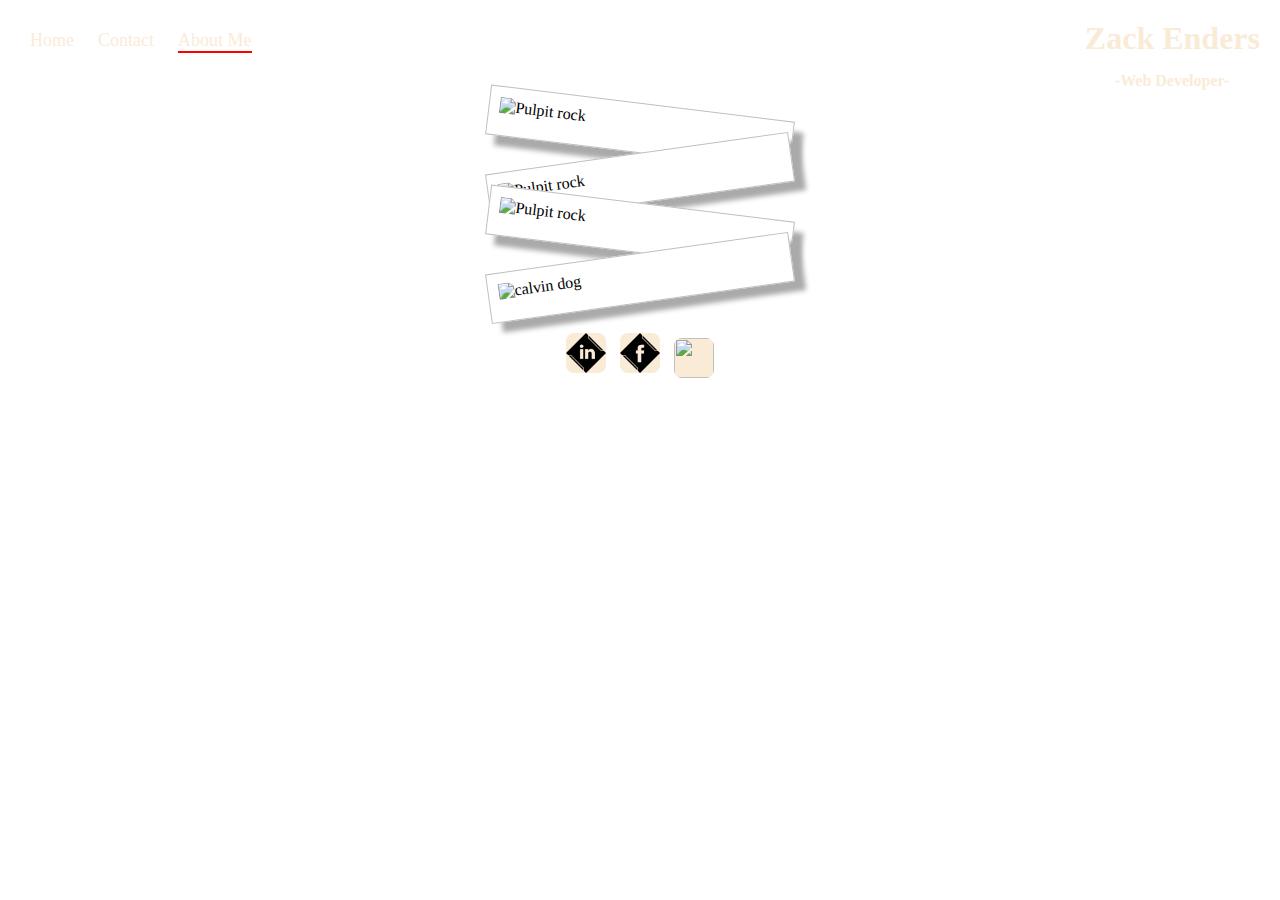
==== about.html @ 2e82b7be "commit" ====
<!DOCTYPE html>
<html>
<head>
	<title>Zack Enders | Web Developer</title>
	<link rel="stylesheet" type="text/css" href="about.css">
</head>
<body>

<header class="head">
	<h1 class="name">Zack Enders <br> <span class="prof">-Web Developer-</span></h1>
	<nav class="nav-bar">
		<ul>
			<li><a href="index.html">Home</a></li>
			<li><a href="contact.html">Contact</a></li>
			<li class="current"><a href="about.html">About Me</a></li>
		</ul>
	</nav>
</header>

<div class="body">
	<div class="polaroid rotate_right">
 		 <img src="img/background.jpeg" alt="Pulpit rock" width="284px" height="213px">
 			 <p class="caption"> </p>
	</div>
	<div class="polaroid rotate_left">
 		 <img src="img/background.jpeg" alt="Pulpit rock" width="284px" height="213px">
 			 <p class="caption"> </p>
	</div>

	<div class="polaroid rotate_right">
 		 <img src="img/background.jpeg" alt="Pulpit rock" width="284px" height="213px">
 			 <p class="caption"></p>
	</div>
<div class="polaroid rotate_left">
	<img src="img/background.jpeg" alt="calvin dog" width="284px" height="213px">
	<p class= "caption"></p>
</div>
</div>



 <div>
   <footer>
	 <a href="https://linkedin.com" target="_blank"><img  class="social_media" src="img/linkedin.png"></a>
	 <a href="https://facebook.com" target="_blank"><img class="social_media" src="img/facebook.png"></a>
	 <a href="https://github.com" target="_blank"><img class="social_media" src="img/github.png"></a>
   </footer>
  </div>
</body>
</html>
---- about.css ----
* {
	margin: 0;
	padding: 0;
}


html {
	background: url("img/background.jpeg") no-repeat center center fixed;
	background-size: cover;
}


/*----------------------Header/Nav---------------------*/

.name {
	color: antiquewhite;
	float: right;
	margin-right: 20px;
}
.prof {
	font-size: 16px;
	text-align: center;
	padding-left: 30px;
}

.nav-bar {
	margin-top: 20px;
	margin-left: 20px;
}
.nav-bar ul li a {
	color: antiquewhite;
	text-decoration: none;
	font-size: 18px;
}
.nav-bar ul li {
	display: inline-block;
	margin: 10px;
}
.nav-bar ul li:hover {
		transform: scale(1.3, 1.3);
	}

.current {
	padding: none;
	border: none;
	border-bottom: 2px solid red;
}
.head {
	padding-bottom: 40px;
}

/*----------------------body---------------------*/


div.polaroid {
    width: 284px;
    margin-top: 100px;
    padding: 10px 10px 20px 10px;
    border: 1px solid #BFBFBF;
    background-color: white;
    box-shadow: 10px 10px 5px #aaaaaa;
    display: block;
}

div.rotate_right {
    float: left;
    transform: rotate(7deg);
}

div.rotate_left {
	float: left;
	transform: rotate(-8deg);
}
/*----------------------Footer---------------------*/

footer {
    position: absolute;
    bottom: 0;
    height: 25px;
    width: 100%;
    text-align: center;
    margin: 0 auto;
    padding-top: 25px;
    clear: both;
}

.social_media {
	width: 40px;
	height: 40px;
	margin: 5px;
	background-color: antiquewhite;
	border-radius: 20%;
}
.social_media:hover {
	transform: scale(1.3, 1.3);
	color: white;
	width: 50px;
	height: 50px;
	margin: 10px;
}


@media all and (max-width: 480px) {

/*----------------------Header/Nav---------------------*/
.name {
	float: none;
	text-align: center;
	margin: 10px auto;
}

.prof {
	font-size: 16px;
	padding-right: 40px;
}

.nav-bar {
	text-align: center;
	margin: 10px auto;
}

.nav-bar ul li {
	padding: 10px 20px 5px;
}

.nav-bar ul li:hover {
		transform: none;
	}
}



/*----------------------Body---------------------*/


div.polaroid {
    float: none;
    margin: 0 auto;
}






/*----------------------Footer---------------------*/
	footer {
    position: static;
    bottom: 0;
    height: 75px;
    width: 100%;
    text-align: center;
    margin: auto;
}
	
}

@media all and (max-width: 768px) and (min-width: 481px) {

.nav-bar{
	padding-bottom: 5px;
}

div.polaroid {
	float: none;
	margin: 0 auto;
}



footer {
    position: static;
    bottom: 0;
    height: 75px;
    width: 100%;
    text-align: center;
    margin: auto;
}


}

@media all and (max-width: 992px) and (min-width: 769px) {

.body {
	width: 70%;
	margin: 0 auto;
}

div.polaroid {
	float: none;
	margin: 0 auto;
}

div.rotate_right {
    float: left;
    transform: rotate(7deg);
}

div.rotate_left {
	float: left;
	transform: rotate(-8deg);
}

}
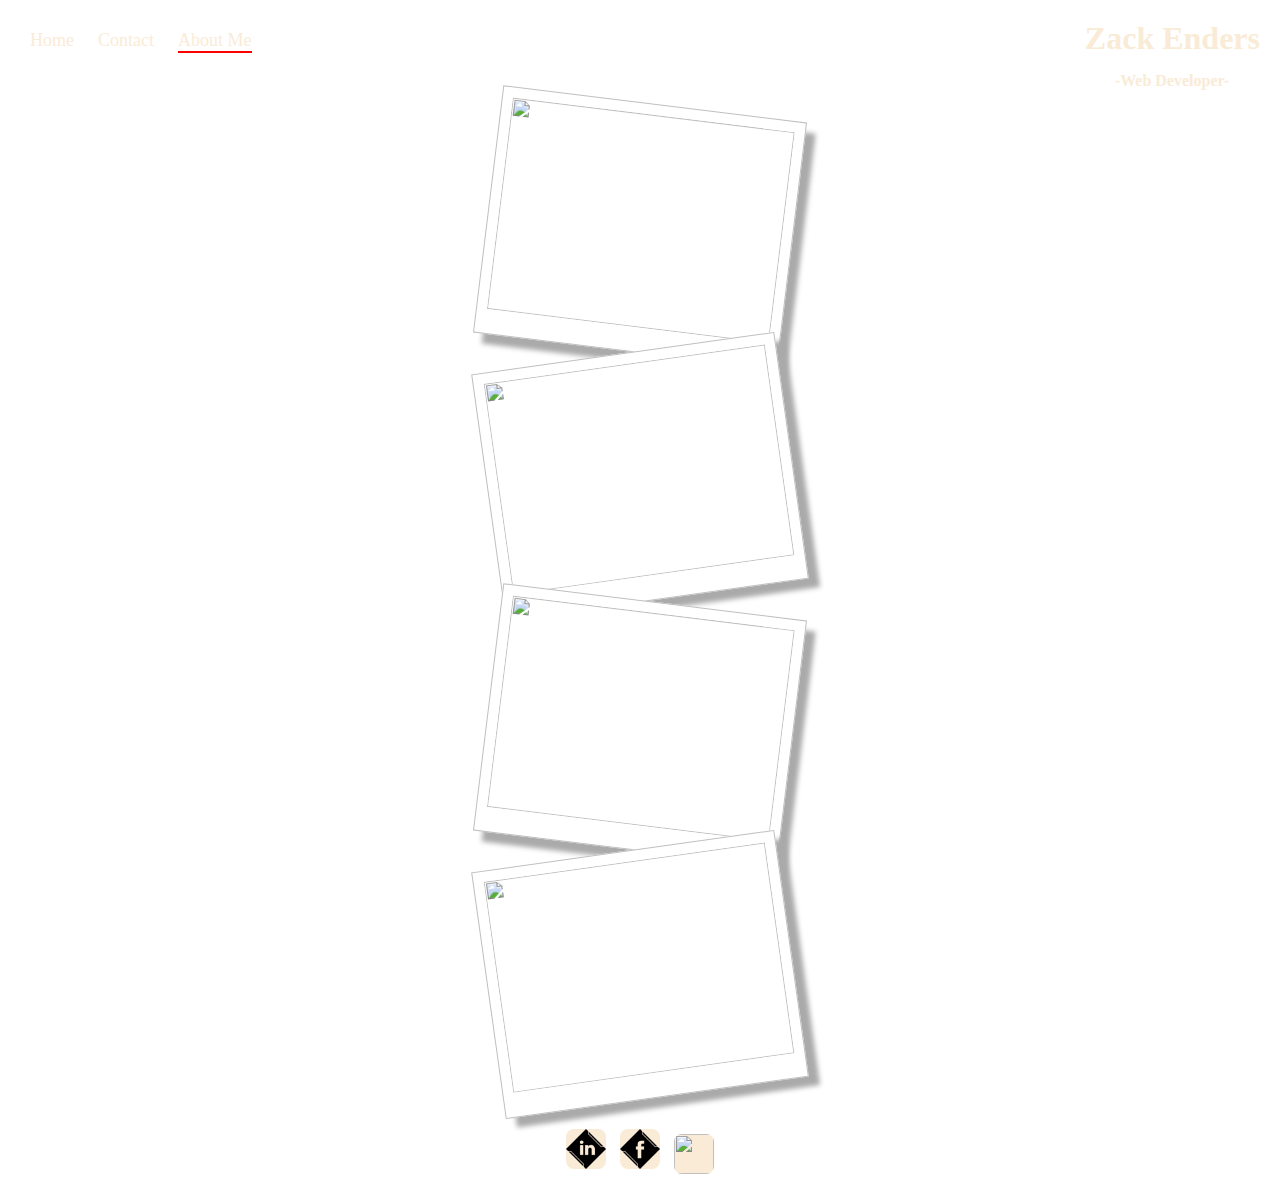
==== commit 368bca8a: "Contact tabs fixed" ====
--- a/about.html
+++ b/about.html
@@ -3,6 +3,7 @@
 <head>
 	<title>Zack Enders | Web Developer</title>
 	<link rel="stylesheet" type="text/css" href="about.css">
+	<meta name="viewport" content="width=device-width, initial-scale=1.0">
 </head>
 <body>
 
@@ -19,20 +20,20 @@
 
 <div class="body">
 	<div class="polaroid rotate_right">
- 		 <img src="img/background.jpeg" alt="Pulpit rock" width="284px" height="213px">
+ 		 <img src="img/background.jpeg" alt="" width="284px" height="213px">
  			 <p class="caption"> </p>
 	</div>
 	<div class="polaroid rotate_left">
- 		 <img src="img/background.jpeg" alt="Pulpit rock" width="284px" height="213px">
+ 		 <img src="img/background.jpeg" alt="" width="284px" height="213px">
  			 <p class="caption"> </p>
 	</div>
 
 	<div class="polaroid rotate_right">
- 		 <img src="img/background.jpeg" alt="Pulpit rock" width="284px" height="213px">
+ 		 <img src="img/background.jpeg" alt="" width="284px" height="213px">
  			 <p class="caption"></p>
 	</div>
 <div class="polaroid rotate_left">
-	<img src="img/background.jpeg" alt="calvin dog" width="284px" height="213px">
+	<img src="img/background.jpeg" alt="" width="284px" height="213px">
 	<p class= "caption"></p>
 </div>
 </div>
--- a/about.css
+++ b/about.css
@@ -4,9 +4,17 @@
 }
 
 
+
 html {
 	background: url("img/background.jpeg") no-repeat center center fixed;
 	background-size: cover;
+}
+
+body, html{
+	width: 100%;
+	height: 100%;
+	margin: 0;
+	padding: 0;
 }
 
 
@@ -26,6 +34,7 @@
 .nav-bar {
 	margin-top: 20px;
 	margin-left: 20px;
+	overflow-x: hidden;
 }
 .nav-bar ul li a {
 	color: antiquewhite;
@@ -59,7 +68,7 @@
     border: 1px solid #BFBFBF;
     background-color: white;
     box-shadow: 10px 10px 5px #aaaaaa;
-    display: block;
+/*    display: block;*/
 }
 
 div.rotate_right {
@@ -82,6 +91,7 @@
     margin: 0 auto;
     padding-top: 25px;
     clear: both;
+    overflow-x: hidden;
 }
 
 .social_media {
@@ -169,8 +179,8 @@
 
 
 footer {
-    position: static;
-    bottom: 0;
+/*    position: static;
+    bottom: 0;*/
     height: 75px;
     width: 100%;
     text-align: center;
@@ -181,16 +191,21 @@
 }
 
 @media all and (max-width: 992px) and (min-width: 769px) {
-
-.body {
-	width: 70%;
+div.body {
+	width: 620px;
+	height: 100%;	
 	margin: 0 auto;
+	padding: 13%;
+	padding-top: 80px;
+	padding-bottom: 0;
 }
 
 div.polaroid {
 	float: none;
-	margin: 0 auto;
-}
+
+}
+
+
 
 div.rotate_right {
     float: left;
@@ -202,4 +217,20 @@
 	transform: rotate(-8deg);
 }
 
-}+footer {
+/*    position: static;
+    bottom: 0;*/
+    height: 75px;
+    width: 100%;
+    text-align: center;
+    margin: auto;
+}
+
+
+}
+
+/** {
+  background: #000 !important;
+  color: #0f0 !important;
+  outline: solid #f00 1px !important;
+}*/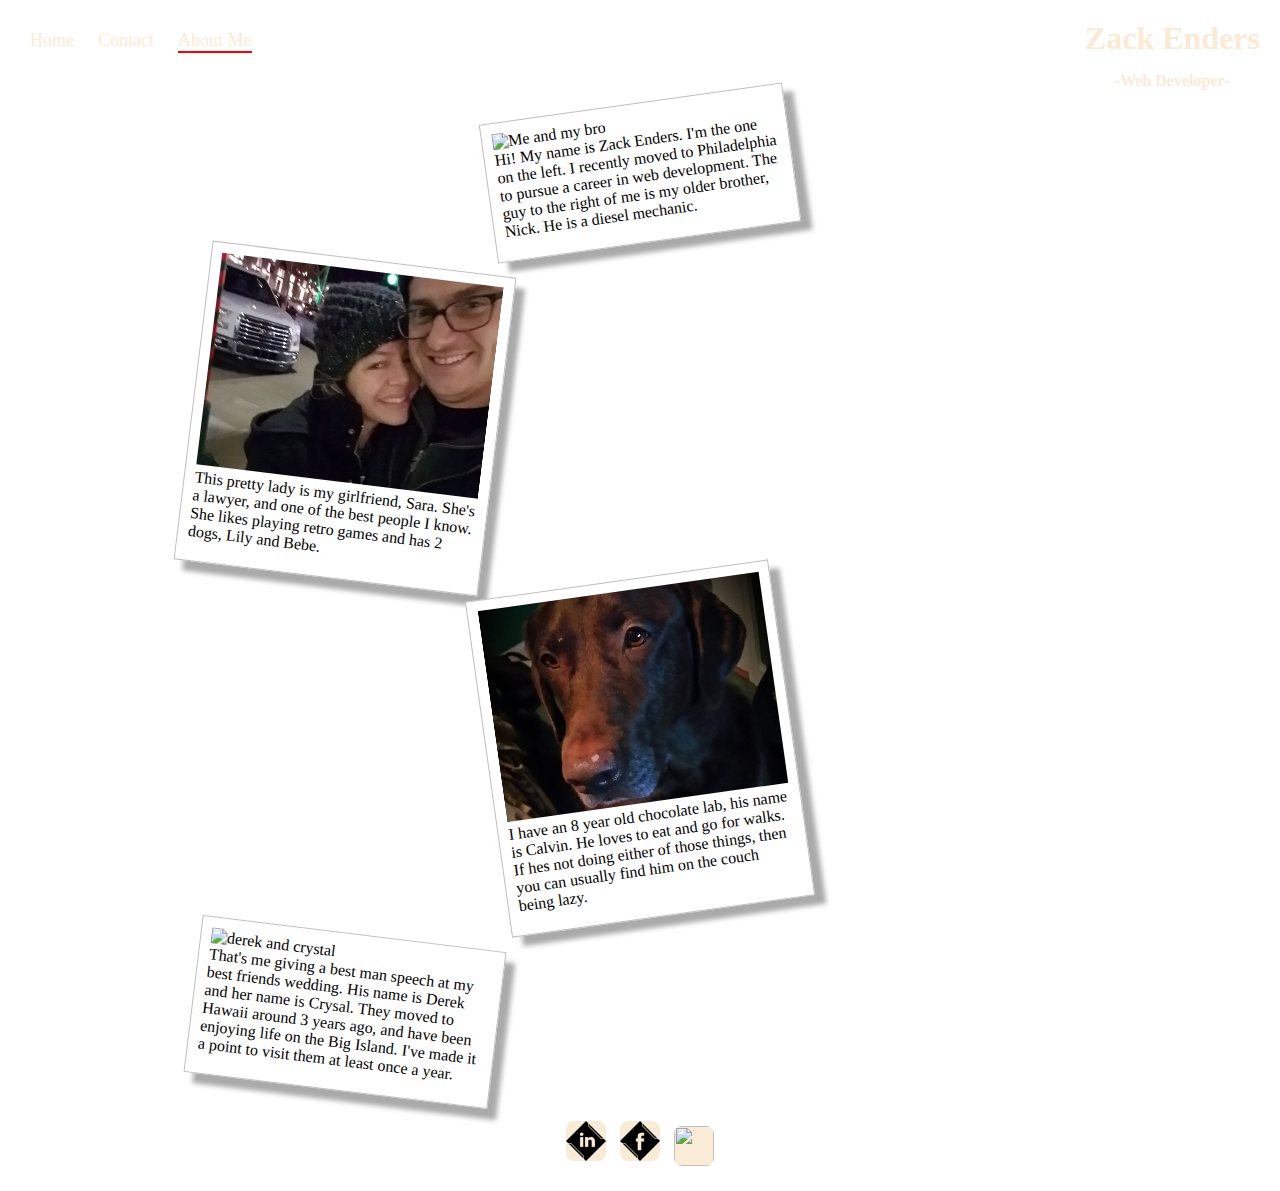
==== commit c46e9d65: "fixed the float issue on images" ====
--- a/about.html
+++ b/about.html
@@ -3,7 +3,6 @@
 <head>
 	<title>Zack Enders | Web Developer</title>
 	<link rel="stylesheet" type="text/css" href="about.css">
-	<meta name="viewport" content="width=device-width, initial-scale=1.0">
 </head>
 <body>
 
@@ -19,22 +18,22 @@
 </header>
 
 <div class="body">
+	<div class="polaroid rotate_left">
+ 		 <img src="img/me-and-bro.jpg" alt="Me and my bro" width="284px" height="213px">
+ 			 <p class="caption">Hi! My name is Zack Enders. I'm the one on the left. I recently moved to Philadelphia to pursue a career in web development. The guy to the right of me is my older brother, Nick. He is a diesel mechanic. </p>
+	</div>
 	<div class="polaroid rotate_right">
- 		 <img src="img/background.jpeg" alt="" width="284px" height="213px">
- 			 <p class="caption"> </p>
-	</div>
-	<div class="polaroid rotate_left">
- 		 <img src="img/background.jpeg" alt="" width="284px" height="213px">
- 			 <p class="caption"> </p>
+ 		 <img src="img/sara.jpg" alt="Sara" width="284px" height="213px">
+ 			 <p class="caption">This pretty lady is my girlfriend, Sara. She's a lawyer, and one of the best people I know. She likes playing retro games and has 2 dogs, Lily and Bebe. </p>
 	</div>
 
-	<div class="polaroid rotate_right">
- 		 <img src="img/background.jpeg" alt="" width="284px" height="213px">
- 			 <p class="caption"></p>
+	<div class="polaroid rotate_left">
+ 		 <img src="img/calvin.jpg" alt="Clavin the dog" width="284px" height="213px">
+ 			 <p class="caption">I have an 8 year old chocolate lab, his name is Calvin. He loves to eat and go for walks. If hes not doing either of those things, then you can usually find him on the couch being lazy.</p>
 	</div>
-<div class="polaroid rotate_left">
-	<img src="img/background.jpeg" alt="" width="284px" height="213px">
-	<p class= "caption"></p>
+<div class="polaroid rotate_right">
+	<img src="img/dnc.jpg" alt="derek and crystal" width="284px" height="213px">
+	<p class= "caption">That's me giving a best man speech at my best friends wedding. His name is Derek and her name is Crysal. They moved to Hawaii around 3 years ago, and have been enjoying life on the Big Island. I've made it a point to visit them at least once a year.</p>
 </div>
 </div>
 
--- a/about.css
+++ b/about.css
@@ -4,17 +4,9 @@
 }
 
 
-
 html {
 	background: url("img/background.jpeg") no-repeat center center fixed;
 	background-size: cover;
-}
-
-body, html{
-	width: 100%;
-	height: 100%;
-	margin: 0;
-	padding: 0;
 }
 
 
@@ -34,7 +26,6 @@
 .nav-bar {
 	margin-top: 20px;
 	margin-left: 20px;
-	overflow-x: hidden;
 }
 .nav-bar ul li a {
 	color: antiquewhite;
@@ -68,17 +59,39 @@
     border: 1px solid #BFBFBF;
     background-color: white;
     box-shadow: 10px 10px 5px #aaaaaa;
-/*    display: block;*/
+    display: inline-block;
+}
+
+/*div.rotate_right {
+    float: left;
+    transform: rotate(7deg);
+}
+
+div.rotate_left {
+	float: left;
+	transform: rotate(-8deg);
+}*/
+
+.body {
+	width: 70%;
+	margin: 0 auto;
+}
+
+div.polaroid {
+	float: none;
+	margin: 0 auto;
 }
 
 div.rotate_right {
     float: left;
     transform: rotate(7deg);
-}
-
-div.rotate_left {
+    margin-left: 15px;
+	margin-top: 15px}
+
+div.rotate_left{
 	float: left;
 	transform: rotate(-8deg);
+	display: block;
 }
 /*----------------------Footer---------------------*/
 
@@ -91,7 +104,6 @@
     margin: 0 auto;
     padding-top: 25px;
     clear: both;
-    overflow-x: hidden;
 }
 
 .social_media {
@@ -148,6 +160,10 @@
     margin: 0 auto;
 }
 
+div.rotate_right {
+
+    margin-top: 15px;
+}
 
 
 
@@ -179,8 +195,8 @@
 
 
 footer {
-/*    position: static;
-    bottom: 0;*/
+    position: static;
+    bottom: 0;
     height: 75px;
     width: 100%;
     text-align: center;
@@ -191,46 +207,27 @@
 }
 
 @media all and (max-width: 992px) and (min-width: 769px) {
-div.body {
-	width: 620px;
-	height: 100%;	
-	margin: 0 auto;
-	padding: 13%;
-	padding-top: 80px;
-	padding-bottom: 0;
-}
-
-div.polaroid {
-	float: none;
-
-}
-
-
+
+.body {
+	width: 70%;
+	margin: 0 auto;
+}
+
+div.polaroid {
+	float: none;
+/*	margin: 0 auto;*/
+}
 
 div.rotate_right {
     float: left;
     transform: rotate(7deg);
-}
-
-div.rotate_left {
+    margin-left: 15px;
+}
+
+div.rotate_left{
 	float: left;
 	transform: rotate(-8deg);
-}
-
-footer {
-/*    position: static;
-    bottom: 0;*/
-    height: 75px;
-    width: 100%;
-    text-align: center;
-    margin: auto;
-}
-
-
-}
-
-/** {
-  background: #000 !important;
-  color: #0f0 !important;
-  outline: solid #f00 1px !important;
-}*/+	display: block;
+}
+
+}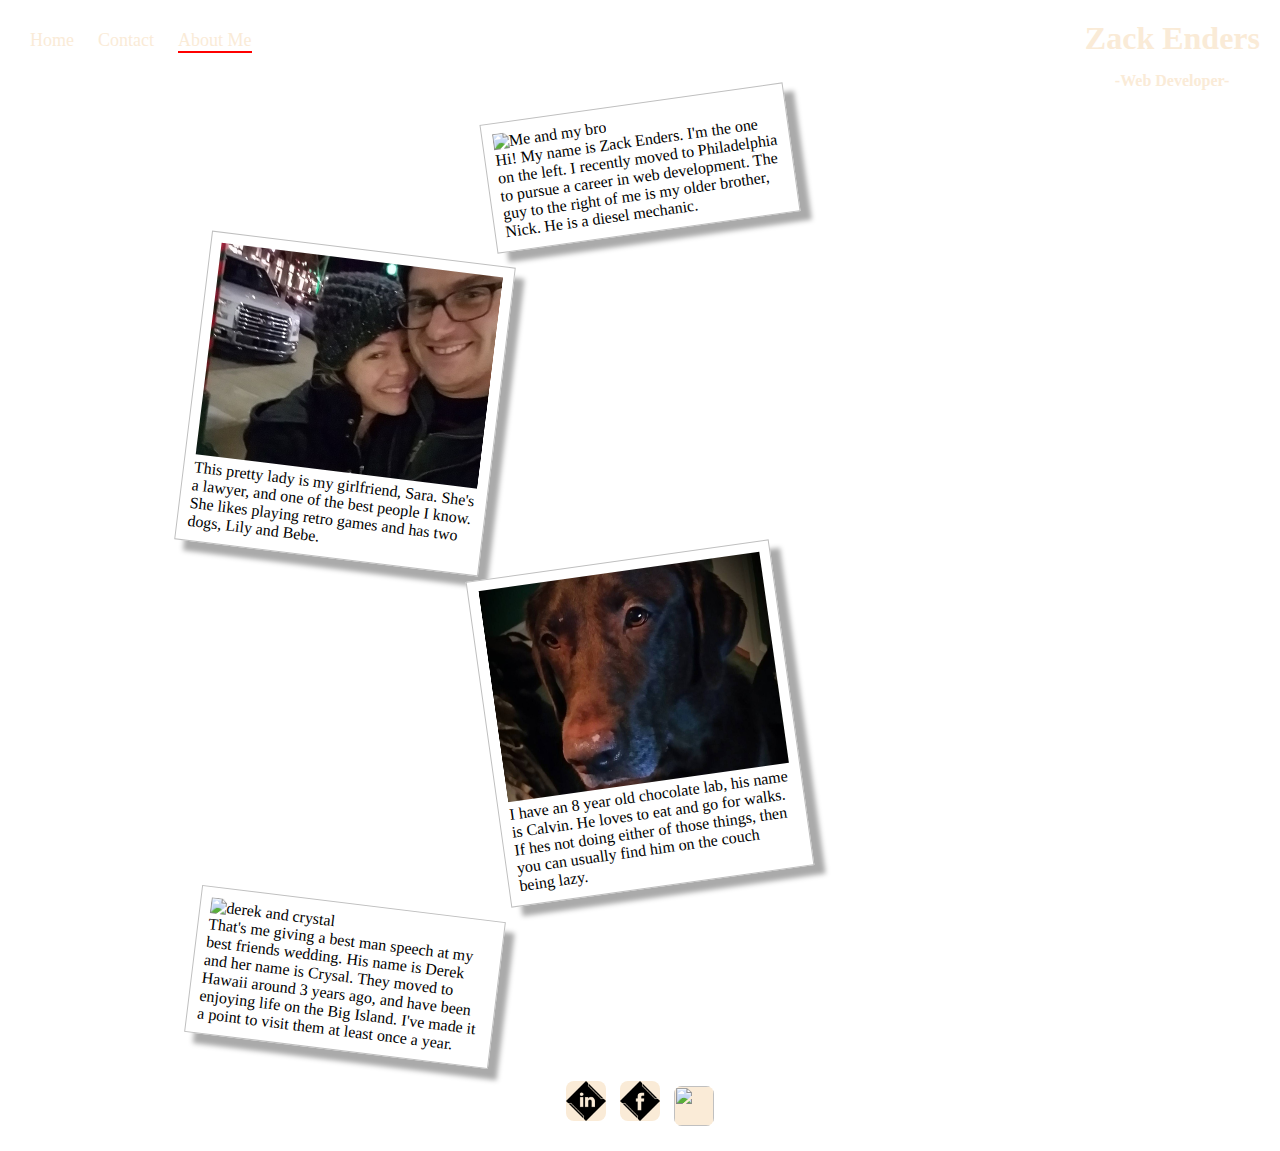
==== commit d32d1e9d: "fixed a padding issue on polaroid" ====
--- a/about.html
+++ b/about.html
@@ -24,7 +24,7 @@
 	</div>
 	<div class="polaroid rotate_right">
  		 <img src="img/sara.jpg" alt="Sara" width="284px" height="213px">
- 			 <p class="caption">This pretty lady is my girlfriend, Sara. She's a lawyer, and one of the best people I know. She likes playing retro games and has 2 dogs, Lily and Bebe. </p>
+ 			 <p class="caption">This pretty lady is my girlfriend, Sara. She's a lawyer, and one of the best people I know. She likes playing retro games and has two dogs, Lily and Bebe. </p>
 	</div>
 
 	<div class="polaroid rotate_left">
--- a/about.css
+++ b/about.css
@@ -55,7 +55,7 @@
 div.polaroid {
     width: 284px;
     margin-top: 100px;
-    padding: 10px 10px 20px 10px;
+    padding: 10px 10px 10px 10px;
     border: 1px solid #BFBFBF;
     background-color: white;
     box-shadow: 10px 10px 5px #aaaaaa;
